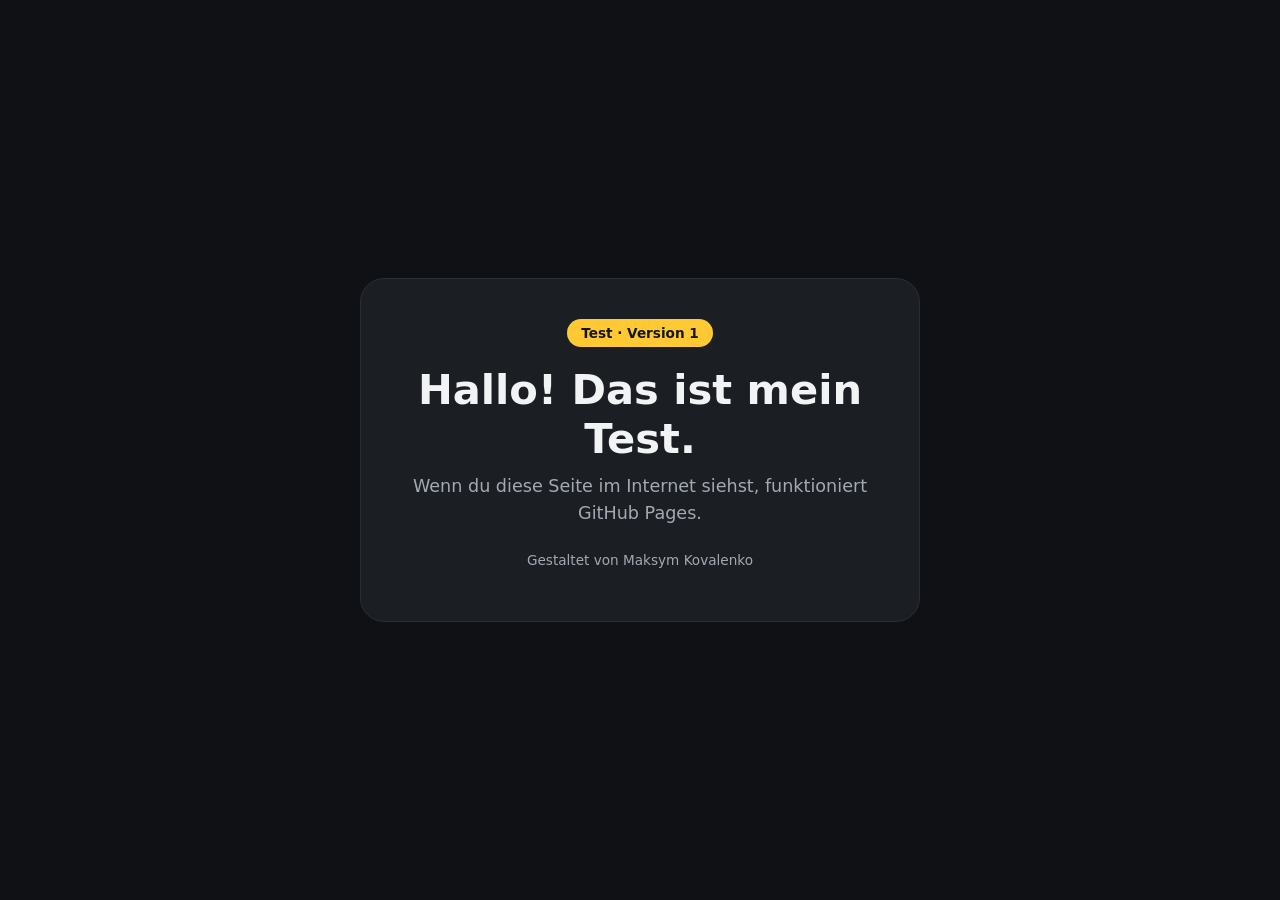
==== index.html @ ac26ef55 "Testseite: index.html und style.css Co-Authored-By: Claude Opus 5.5 <noreply@anthropic.com> Claude-S" ====
<!doctype html>
<html lang="de">
<head>
  <meta charset="utf-8">
  <meta name="viewport" content="width=device-width, initial-scale=1">
  <title>Mein Test</title>
  <link rel="stylesheet" href="style.css">
</head>
<body>
  <main class="box">
    <span class="tag">Test · Version 1</span>
    <h1>Hallo! Das ist mein Test.</h1>
    <p>Wenn du diese Seite im Internet siehst, funktioniert GitHub Pages.</p>
    <p class="small">Gestaltet von Maksym Kovalenko</p>
  </main>
</body>
</html>
---- style.css ----
/* Farben */
:root{
  --bg:#0f1114;      /* Hintergrund */
  --card:#1b1e23;    /* Kasten */
  --text:#f2f3f5;    /* Schrift */
  --muted:#a3a9b3;   /* graue Schrift */
  --accent:#ffc933;  /* Gelb */
}

*{box-sizing:border-box}

body{
  margin:0;
  min-height:100vh;
  display:flex;
  align-items:center;
  justify-content:center;
  padding:20px;
  background:var(--bg);
  color:var(--text);
  font-family:system-ui,-apple-system,"Segoe UI",Arial,sans-serif;
}

.box{
  max-width:560px;
  width:100%;
  padding:40px 32px;
  border-radius:24px;
  background:var(--card);
  border:1px solid #2a2e35;
  text-align:center;
}

.tag{
  display:inline-block;
  padding:6px 14px;
  border-radius:999px;
  background:var(--accent);
  color:#14161a;
  font-weight:700;
  font-size:.85rem;
}

h1{font-size:clamp(1.8rem,6vw,2.6rem);margin:18px 0 10px}
p{color:var(--muted);font-size:1.1rem;line-height:1.5;margin:0 0 10px}
.small{font-size:.85rem;margin-top:24px}
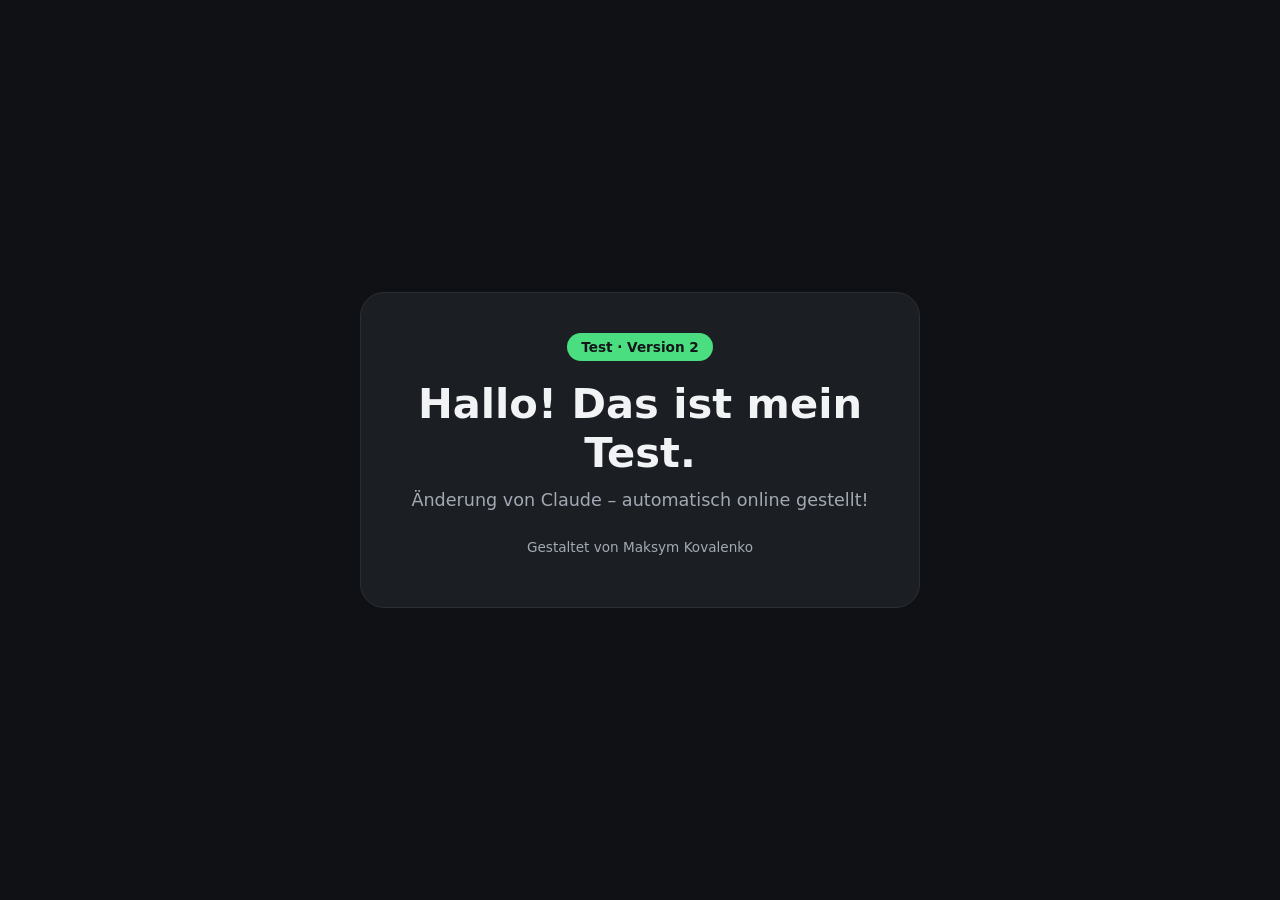
==== commit 80a6672d: "Test: Version 2 Co-Authored-By: Claude Opus 5.5 <noreply@anthropic.com> Claude-Session: https://clau" ====
--- a/index.html
+++ b/index.html
@@ -8,9 +8,9 @@
 </head>
 <body>
   <main class="box">
-    <span class="tag">Test · Version 1</span>
+    <span class="tag">Test · Version 2</span>
     <h1>Hallo! Das ist mein Test.</h1>
-    <p>Wenn du diese Seite im Internet siehst, funktioniert GitHub Pages.</p>
+    <p>Änderung von Claude – automatisch online gestellt!</p>
     <p class="small">Gestaltet von Maksym Kovalenko</p>
   </main>
 </body>
--- a/style.css
+++ b/style.css
@@ -4,7 +4,7 @@
   --card:#1b1e23;    /* Kasten */
   --text:#f2f3f5;    /* Schrift */
   --muted:#a3a9b3;   /* graue Schrift */
-  --accent:#ffc933;  /* Gelb */
+  --accent:#4ade80;  /* Grün */
 }
 
 *{box-sizing:border-box}
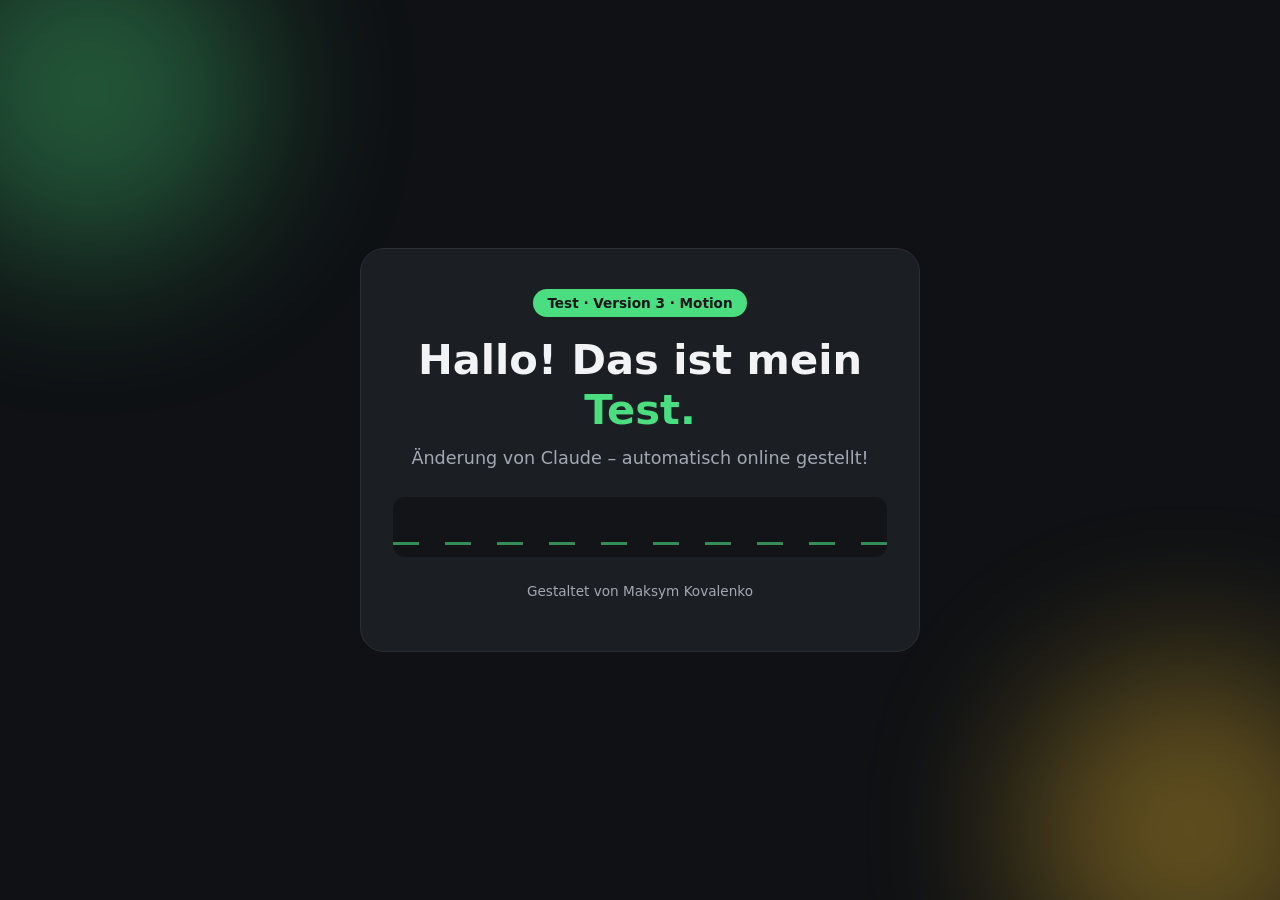
==== commit 30c060e6: "Version 3: Motion (Einblenden, Leuchten, fahrendes Auto) Co-Authored-By: Claude Opus 5.5 <noreply@an" ====
--- a/index.html
+++ b/index.html
@@ -7,11 +7,34 @@
   <link rel="stylesheet" href="style.css">
 </head>
 <body>
+  <!-- leuchtende Farbflächen im Hintergrund -->
+  <div class="glow g1"></div>
+  <div class="glow g2"></div>
+
   <main class="box">
-    <span class="tag">Test · Version 2</span>
-    <h1>Hallo! Das ist mein Test.</h1>
-    <p>Änderung von Claude – automatisch online gestellt!</p>
-    <p class="small">Gestaltet von Maksym Kovalenko</p>
+    <span class="tag">Test · Version 3 · Motion</span>
+    <h1>
+      <span class="w" style="--i:0">Hallo!</span>
+      <span class="w" style="--i:1">Das</span>
+      <span class="w" style="--i:2">ist</span>
+      <span class="w" style="--i:3">mein</span>
+      <span class="w hl" style="--i:4">Test.</span>
+    </h1>
+    <p class="fade" style="--i:6">Änderung von Claude – automatisch online gestellt!</p>
+
+    <!-- Straße mit fahrendem Auto -->
+    <div class="road fade" style="--i:7" aria-hidden="true">
+      <svg class="car" viewBox="0 0 64 28">
+        <path d="M6 18 L12 8 Q14 5 18 5 L38 5 Q42 5 45 8 L52 14 L58 15 Q62 16 62 20 L62 22 L2 22 L2 20 Q2 18 6 18 Z" fill="currentColor"/>
+        <rect x="16" y="8" width="11" height="7" rx="1.5" fill="#0f1114"/>
+        <rect x="30" y="8" width="11" height="7" rx="1.5" fill="#0f1114"/>
+        <circle class="wheel" cx="15" cy="22" r="5" fill="#0f1114" stroke="currentColor" stroke-width="2"/>
+        <circle class="wheel" cx="49" cy="22" r="5" fill="#0f1114" stroke="currentColor" stroke-width="2"/>
+      </svg>
+      <div class="lines"></div>
+    </div>
+
+    <p class="small fade" style="--i:8">Gestaltet von Maksym Kovalenko</p>
   </main>
 </body>
 </html>
--- a/style.css
+++ b/style.css
@@ -19,18 +19,40 @@
   background:var(--bg);
   color:var(--text);
   font-family:system-ui,-apple-system,"Segoe UI",Arial,sans-serif;
+  overflow-x:hidden;
 }
 
+/* ---------- Hintergrund-Leuchten (schweben langsam) ---------- */
+.glow{
+  position:fixed;
+  width:340px;height:340px;
+  border-radius:50%;
+  filter:blur(80px);
+  opacity:.35;
+  z-index:0;
+  animation:float 12s ease-in-out infinite alternate;
+}
+.g1{background:var(--accent);top:-80px;left:-80px}
+.g2{background:#ffc933;bottom:-100px;right:-80px;animation-delay:-6s}
+@keyframes float{
+  to{transform:translate(60px,40px) scale(1.2)}
+}
+
+/* ---------- Kasten (fliegt beim Laden rein, schwebt leicht) ---------- */
 .box{
-  max-width:560px;
-  width:100%;
+  position:relative;z-index:1;
+  max-width:560px;width:100%;
   padding:40px 32px;
   border-radius:24px;
   background:var(--card);
   border:1px solid #2a2e35;
   text-align:center;
+  animation:pop .8s cubic-bezier(.2,.8,.2,1) both, bob 6s ease-in-out 1s infinite;
 }
+@keyframes pop{from{opacity:0;transform:translateY(40px) scale(.95)}}
+@keyframes bob{50%{transform:translateY(-6px)}}
 
+/* ---------- Plakette pulsiert ---------- */
 .tag{
   display:inline-block;
   padding:6px 14px;
@@ -39,8 +61,62 @@
   color:#14161a;
   font-weight:700;
   font-size:.85rem;
+  animation:pulse 2.4s ease-in-out infinite;
+}
+@keyframes pulse{
+  0%,100%{box-shadow:0 0 0 0 rgba(74,222,128,.6)}
+  50%{box-shadow:0 0 0 10px rgba(74,222,128,0)}
 }
 
-h1{font-size:clamp(1.8rem,6vw,2.6rem);margin:18px 0 10px}
+/* ---------- Überschrift: Wort für Wort ---------- */
+h1{font-size:clamp(1.8rem,6vw,2.6rem);margin:18px 0 10px;line-height:1.2}
+.w{
+  display:inline-block;
+  animation:up .6s cubic-bezier(.2,.8,.2,1) both;
+  animation-delay:calc(.3s + var(--i) * .12s);
+}
+.hl{color:var(--accent)}
+@keyframes up{from{opacity:0;transform:translateY(24px) rotate(4deg)}}
+
+/* ---------- Texte blenden nacheinander ein ---------- */
+.fade{
+  animation:up .6s ease both;
+  animation-delay:calc(.3s + var(--i) * .12s);
+}
 p{color:var(--muted);font-size:1.1rem;line-height:1.5;margin:0 0 10px}
 .small{font-size:.85rem;margin-top:24px}
+
+/* ---------- Straße mit Auto ---------- */
+.road{
+  position:relative;
+  height:60px;
+  margin-top:26px;
+  border-radius:12px;
+  background:#121418;
+  overflow:hidden;
+}
+.lines{
+  position:absolute;left:0;right:0;bottom:12px;height:3px;
+  background:repeating-linear-gradient(90deg,var(--accent) 0 26px,transparent 26px 52px);
+  opacity:.6;
+  animation:lane .6s linear infinite;
+}
+@keyframes lane{to{background-position:-52px 0}}
+.car{
+  position:absolute;bottom:14px;left:-70px;
+  width:64px;
+  color:var(--accent);
+  animation:drive 4s cubic-bezier(.4,0,.2,1) infinite;
+}
+@keyframes drive{
+  0%{left:-70px}
+  45%,55%{left:calc(50% - 32px)}
+  100%{left:calc(100% + 10px)}
+}
+.wheel{transform-box:fill-box;transform-origin:center;animation:spin .4s linear infinite}
+@keyframes spin{to{transform:rotate(360deg)}}
+
+/* ---------- Für Menschen, die keine Bewegung wollen ---------- */
+@media (prefers-reduced-motion:reduce){
+  *{animation:none!important}
+}
